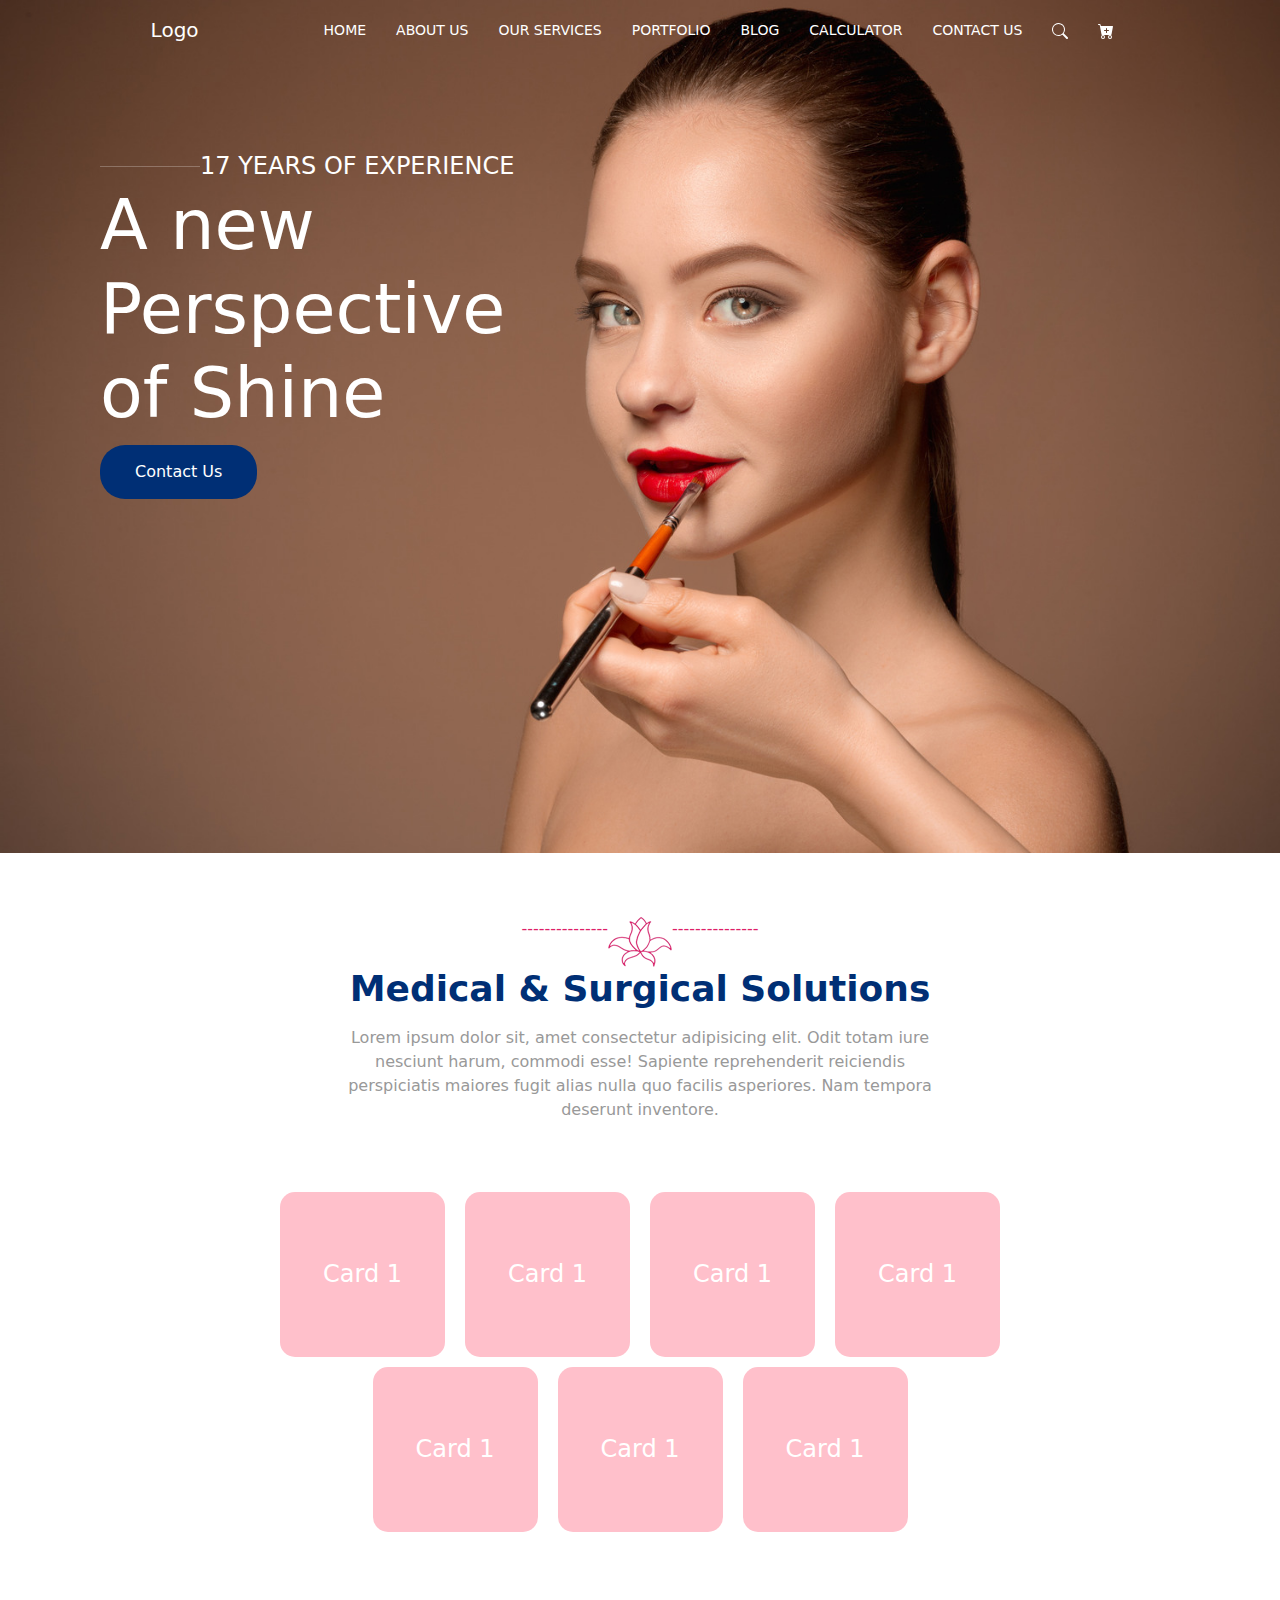
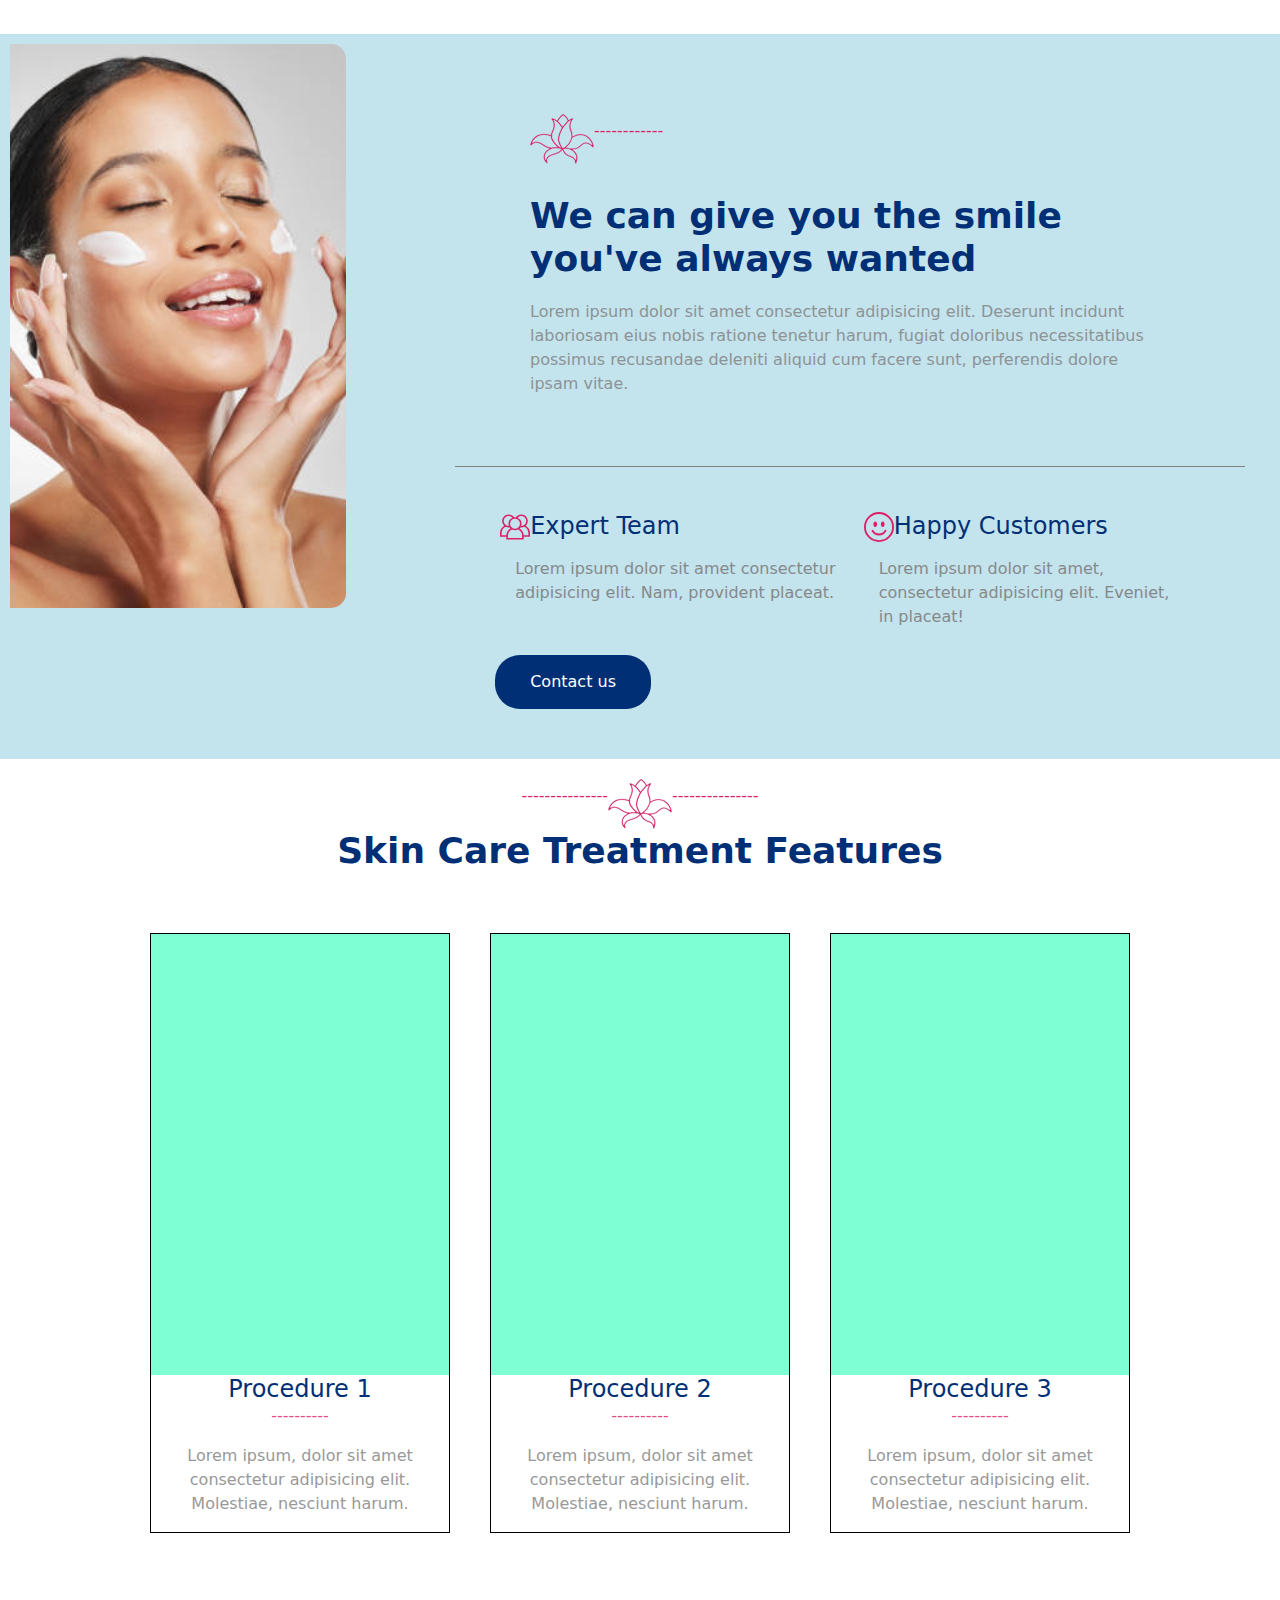
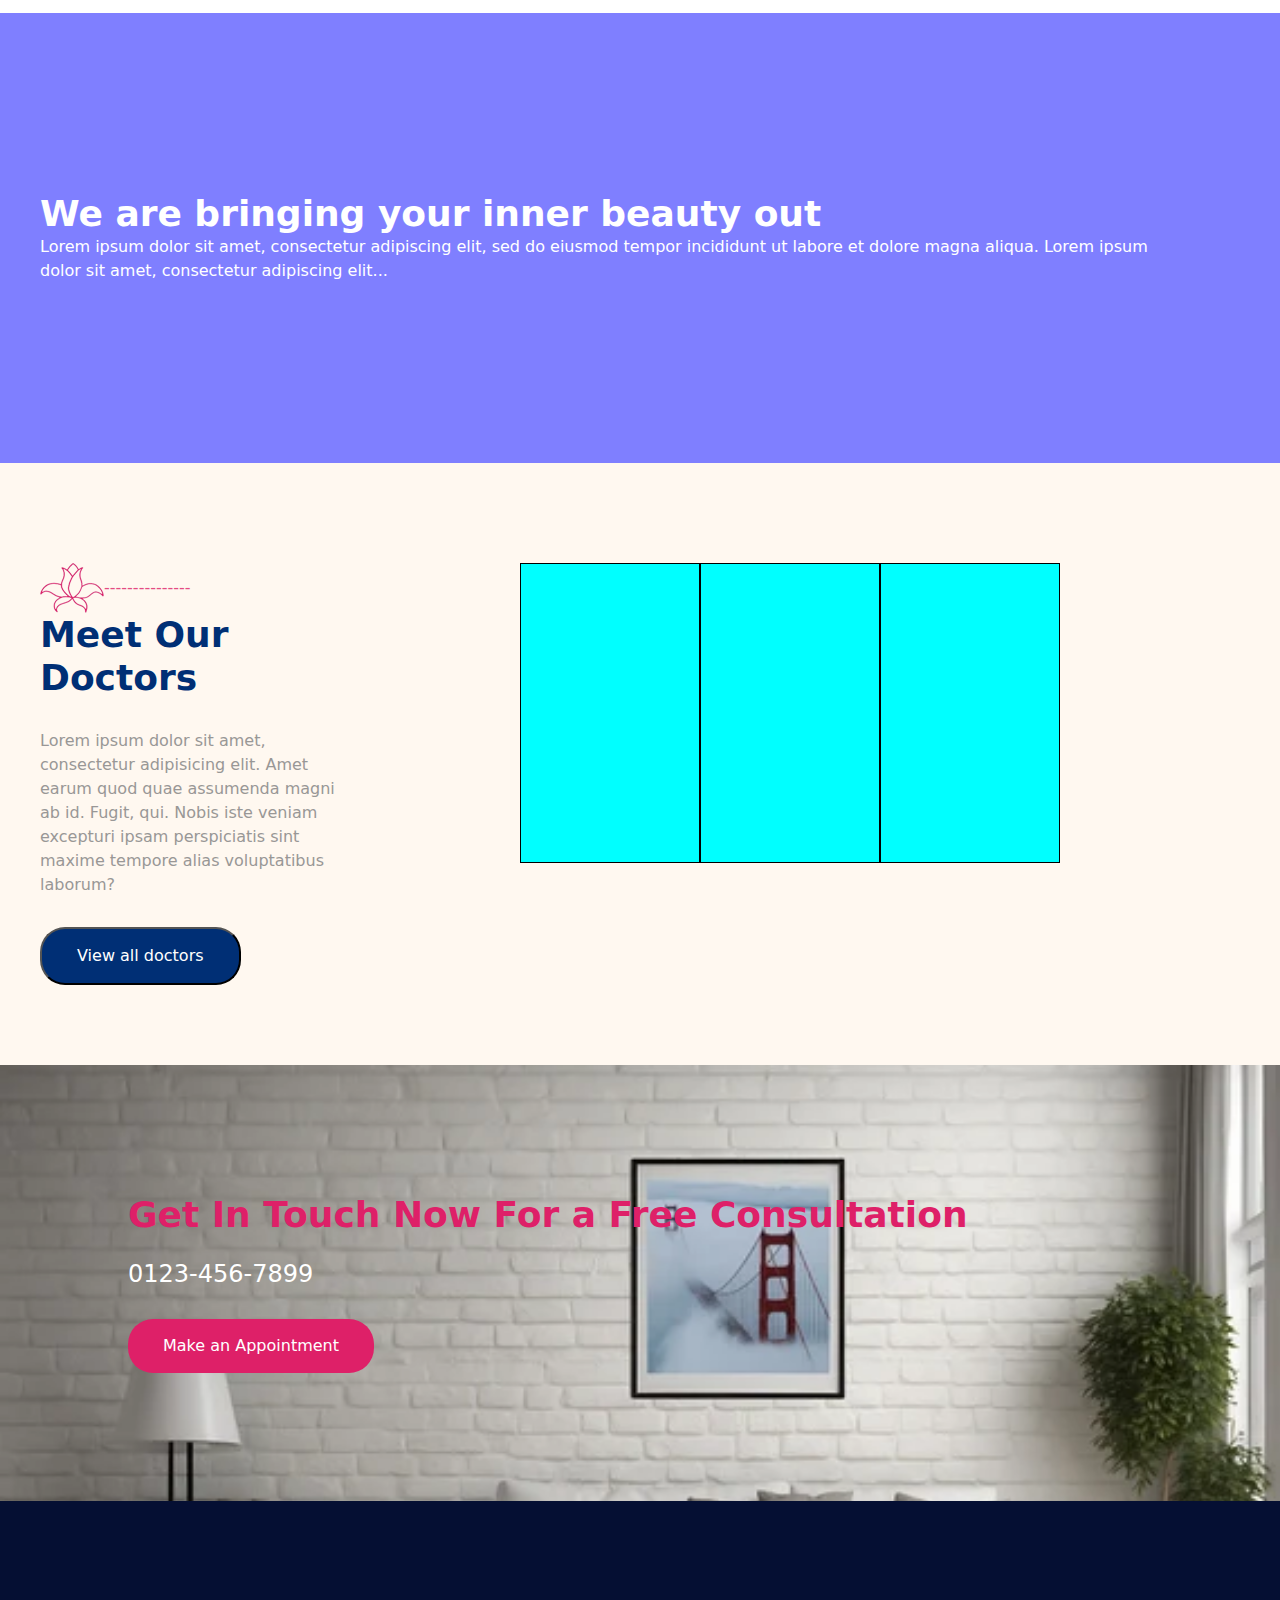
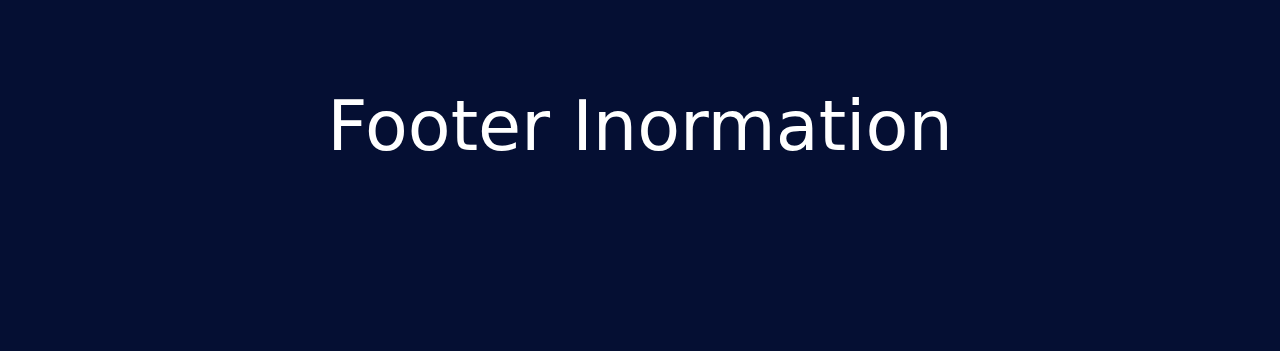
==== Medical Website Projecg/pages/home.html @ 223c31e1 "Add files via upload" ====
<!DOCTYPE html>
<html lang="en">

<head>
    <meta charset="UTF-8">
    <meta name="viewport" content="width=device-width, initial-scale=1.0">
    <title>HOME</title>
    <link href="https://cdn.jsdelivr.net/npm/bootstrap@5.3.3/dist/css/bootstrap.min.css" rel="stylesheet"
        integrity="sha384-QWTKZyjpPEjISv5WaRU9OFeRpok6YctnYmDr5pNlyT2bRjXh0JMhjY6hW+ALEwIH" crossorigin="anonymous">
    <link rel="stylesheet" href="../styles/home.css">
</head>

<body>
    <div class="header">
        <div class="navigation" id="navigation">
            <div class="nav-logo">
                <h2>Logo</h2>
            </div>
            <a href="" class="collapse-button" id="toggleButton" role="Button" data-bs-toggle="collapse"
                data-bs-target="#nav-bar" aria-expanded="false" aria-controls="nav-bar">
                <img src="../images/list.svg" alt="">
            </a>
            <div class="nav-bar collapse" id="nav-bar">
                <li class="nav-link">
                    <a href="">HOME</a>
                </li>
                <li class="nav-link">
                    <a href="">ABOUT US</a>
                </li>
                <li class="nav-link">
                    <a href="">OUR SERVICES</a>
                </li>
                <li class="nav-link">
                    <a href="">PORTFOLIO</a>
                </li>
                <li class="nav-link">
                    <a href="">BLOG</a>
                </li>
                <li class="nav-link">
                    <a href="">CALCULATOR</a>
                </li>
                <li class="nav-link">
                    <a href="">CONTACT US</a>
                </li>
                <li class="nav-link">
                    <a href=""><img src="../images/search .svg" alt=""></a>
                </li>
                <li class="nav-link">
                    <a href=""><img src="../images/cart-plus-fill.svg" alt=""></a>
                </li>
            </div>
        </div>
        <div class="hero-img">
            <img src="../images/header-hero.jpg" alt="">
        </div>
        <div class="hero-content">
            <div class="hero-headers">
                <div class="pattern">
                    <hr>
                    <h3>17 YEARS OF EXPERIENCE</h3>
                </div>
                <h1>
                    A new <br>Perspective <br> <span>of Shine</span>
                </h1>
                <button class="contact-us">Contact Us</button>
            </div>
        </div>
    </div>
    <div class="medical-surgery">
        <div class="medical-headings">
            <div class="medical-pattern">
                <p>---------------</p>
                <img src="../images/title-picture.png" alt="">
                <p>---------------</p>
            </div>
            <h2>Medical & Surgical Solutions</h2>
            <p class="med-head-p">Lorem ipsum dolor sit, amet consectetur adipisicing elit. Odit totam iure nesciunt
                harum, commodi esse! Sapiente reprehenderit reiciendis perspiciatis maiores fugit alias nulla quo
                facilis asperiores. Nam tempora deserunt inventore.</p>
        </div>
        <div class="medical-cards">
            <div class="medical-card">
                <h3>Card 1</h3>
            </div>
            <div class="medical-card">
                <h3>Card 1</h3>
            </div>
            <div class="medical-card">
                <h3>Card 1</h3>
            </div>
            <div class="medical-card">
                <h3>Card 1</h3>
            </div>
            <div class="medical-card">
                <h3>Card 1</h3>
            </div>
            <div class="medical-card">
                <h3>Card 1</h3>
            </div>
            <div class="medical-card">
                <h3>Card 1</h3>
            </div>

        </div>
    </div>
    <div class="smile">
        <div class="smile-card">
            <div class="smile-picture">
                <div class="smile-picture-frame">
                </div>
            </div>
            <div class="smile-header">
                <div class="smile-pattern">
                    <img src="../images/title-picture.png" alt="">
                    <p>------------</p>

                </div>
                <div class="smile-headings">
                    <h2>We can give you the smile you've always wanted</h2>
                    <p>Lorem ipsum dolor sit amet consectetur adipisicing elit. Deserunt incidunt laboriosam eius nobis
                        ratione tenetur harum, fugiat doloribus necessitatibus possimus recusandae deleniti aliquid cum
                        facere sunt, perferendis dolore ipsam vitae.
                    <p>
                </div>
            </div>
            <div class="smile-footer">
                <div class="smile-footer-content">
                    <div class="expert-team">
                        <span><h3><img src="../images/team-svgrepo-com.svg" alt="">Expert Team</h3></span>
                        <p>Lorem ipsum dolor sit amet consectetur adipisicing elit. Nam, provident placeat.</p>
                    </div>
                    <div class="happy-customers">
                        <span><h3><img src="../images/emoji-smile.svg" alt="">Happy Customers</h3></span>                        <p>Lorem ipsum dolor sit amet, consectetur adipisicing elit. Eveniet, in placeat!</p>
                    </div>
                </div>
                <button>Contact us</button>
            </div>
        </div>
    </div>
    <div class="skincare">
        <div class="skincare-heading">
            <div class="skincare-pattern">
                <p>---------------</p>
                <img src="../images/title-picture.png" alt="">
                <p>---------------</p>
            </div>
            <h2>Skin Care Treatment Features</h2>
        </div>
        <div class="skincare-cards">
            <div class="skincare-card">
                <div class="skincare-image"></div>
                <h3>Procedure 1</h3>
                <p style="color:#de2068">----------</p>
                <p>Lorem ipsum, dolor sit amet consectetur adipisicing elit. Molestiae, nesciunt harum.</p>
            </div>
            <div class="skincare-card">
                <div class="skincare-image"></div>
                <h3>Procedure 2</h3>
                <p style="color:#de2068">----------</p>
                <p>Lorem ipsum, dolor sit amet consectetur adipisicing elit. Molestiae, nesciunt harum.</p>
            </div>
            <div class="skincare-card">
                <div class="skincare-image"></div>
                <h3>Procedure 3</h3>
                <p style="color:#de2068">----------</p>
                <p>Lorem ipsum, dolor sit amet consectetur adipisicing elit. Molestiae, nesciunt harum.</p>
            </div>
        </div>
    </div>
    <div class="inner-beauty">
        <h2>We are bringing your inner beauty out</h2>
        <p>Lorem ipsum dolor sit amet, consectetur adipiscing elit, sed do eiusmod tempor incididunt ut labore et dolore magna aliqua. Lorem ipsum dolor sit amet, consectetur adipiscing elit...</p>
    </div>
    <div class="our-doctors">
        <div class="our-doctors-header">
            <div class="our-doctors-pattern">
                <img src="../images/title-picture.png" alt="">
                <p>---------------</p>
            </div>
            <h2>Meet Our Doctors</h2>
            <p>Lorem ipsum dolor sit amet, consectetur adipisicing elit. Amet earum quod quae assumenda magni ab id. Fugit, qui. Nobis iste veniam excepturi ipsam perspiciatis sint maxime tempore alias voluptatibus laborum?</p>
            <button>View all doctors</button>
        </div>
        <div class="our-doctors-images">
            <div class="doctor-image">
                
            </div>
            <div class="doctor-image">

            </div>
            <div class="doctor-image">

            </div>
        </div>
    </div>
    <!-- <div class="latest-news">LATEST NEWS</div> -->
    <div class="get-in-touch">
        <h2>Get In Touch Now For a Free Consultation</h2>
        <span><img src="" alt=""><h3>0123-456-7899</h3></span>
        <button>Make an Appointment</button>
    </div>
    <div class="footer">
        <h1>Footer Inormation</h1>
    </div>

    <script src="https://cdn.jsdelivr.net/npm/@popperjs/core@2.11.8/dist/umd/popper.min.js"
        integrity="sha384-I7E8VVD/ismYTF4hNIPjVp/Zjvgyol6VFvRkX/vR+Vc4jQkC+hVqc2pM8ODewa9r"
        crossorigin="anonymous"></script>
    <script src="https://cdn.jsdelivr.net/npm/bootstrap@5.3.3/dist/js/bootstrap.min.js"
        integrity="sha384-0pUGZvbkm6XF6gxjEnlmuGrJXVbNuzT9qBBavbLwCsOGabYfZo0T0to5eqruptLy"
        crossorigin="anonymous"></script>
    <script src="../js/home.js"></script>
</body>

</html>
---- Medical Website Projecg/styles/home.css ----
body,
h1,
h2,
h3,
h4,
h5,
h6,
hr
p,
a {
    padding: 0;
    margin: 0;
    color: white;
}

a {
    text-decoration: none;
}
h2{
    font-size: 44px;
}
button{
    background-color: #002f75;
}
button:hover{
    background-color:#de2068;
    transition: c 300ms;
}
.get-in-touch,
.footer {
    width: 100vw;
    height: 50vh;
}

.copy-right {
    width: 100vw;
    height: 20vh;
}

/* text-sizes, button-sizes */
@media(max-width: 576px)
{
    h1{
        font-size: 28px
    }
 
    h3{
        font-size: 15px;
    }

    button{
        border-radius: 30px;
        padding: 5px 15px;;
    }
}

@media (min-width: 576px)and (max-width: 767px){
    h1{
        font-size: 40px
    }

    h3{
        font-size: 15px;
    }

    button{
        border-radius: 25px;
        padding: 10px 25px;
    }
}

@media (min-width: 767px) and (max-width: 991px){
    h1{
        font-size: 56px;
    }

    h3{
        font-size: 20x;
    }
 
    button{
        border-radius: 25px;
        padding: 15px 30px;
    }
}

@media(min-width:991px) and (max-width: 1599px){
    h1{
        font-size: 70px;
    }
    h2{
        font-size: 36px;
    }
    h3{
        font-size: 24px;
    }
    button{
        border-radius: 25px;
        padding: 15px 35px;
    }
}

/* 991-1600*/




@media (min-width:991px) and (max-width:1599px) {

    .header,
    .medical-surgery,
    .smile,
    .skincare, 
    .our-doctors
    {
        width: 100vw;
        height: 100vh;
    }

    .inner-beauty,
    .latest-news {
        width: 100vw;
        height: 80vh;
    }
}

/* 991-1199 */
@media (min-width:767px) and (max-width:991px) {

    .header,
    .our-doctors {
        width: 100vw;
        height: 70vh;
    }

    .medical-surgery,
    .smile,
    .skincare,
    .latest-news {
        width: 100vw;
        height: 120vh;
    }

    .inner-beauty {
        width: 100vw;
        height: 80vh;
    }
}

/*  <=767*/
@media (max-width: 767px) {
    .header {
        width: 100vw;
        height: 50vh;
    }

    .medical-surgery,
    .latest-news {
        width: 100vw;
        height: 150vh;
    }

    .smile,
    .skincare {
        width: 100vw;
        height: 200vh;
    }

    .inner-beauty {
        width: 100vw;
        height: 90vh;
    }

    .our-doctors {
        width: 100vw;
        height: 120vh;
    }
}

/* Header */
.header{
    height: 100%;
    width: 100%;
    position: relative;
    display: flex;
    justify-content: center;
}

.navigation {
    position: absolute;
    display: flex;
    width: 100%;
    justify-content: center;
    transition:  300ms;
    height: 60px;
    align-items: center;
    z-index: 4;
}
.nav-logo h2{
    font-size: 20px;
}
.nav-bar {
    display: flex;
    font-size: 14px;
}

.nav-logo {
    padding-right: 110px;
}



.nav-link a {
    color: white;
    padding: 0;
}
.nav-link a:hover{
    color:#de2068;
}
.hero-img {
    position: relative;
    width: 100%;
    z-index: 0;
}
.hero-img img{
    width: 100%;
    height: 100%;
}
.hero-content{
    display: flex;
    flex-direction: column;
    position: absolute;
    top: 0;
    left: 0;
    z-index:0;
}
.hero-headers{
    width:100%;
    height: 100%;
    padding: 0; 
}
.pattern{
    display: flex;
    align-items: center;
}
.pattern hr{
    width: 100px;
}

.contact-us{
    background-color: #002f75;
    color: white;
    margin-top: 10px;
    border:none
}




@media (max-width: 1199.7px){
    .navigation{
        background-color:#de2068;
        z-index: 100;
        align-items: baseline;
        justify-content: space-between;
        padding: 10px;
    }
    .nav-bar{
        position: absolute;
        justify-self: center;
        z-index: 100;
        width: 90%;
        background-color: #002f75;
        flex-direction: column;
    }
    .nav-link{
        padding: 20px;
        border: 1px solid gray;
    }
    .hero-content{
        justify-content: baseline;
        margin-left: 30px;
    }
    .hero-headers{
        padding-right: 0;
    }
}

@media (min-width: 1200px) {
    #toggleButton {
      display: none;
    }
    #nav-bar {
      display: flex !important; 
      height: auto !important;
      visibility: visible !important;
    }
    .navigation{
        justify-content: center;
    }
    .scrolled{
        height: 90px;
        align-items: center;
        background-color: #002f75;
        width: 90%;
        position: fixed;
    }   
  }

  /* Margins Of Hero Content And Height Of Navigation */
  @media (max-width: 576px)
  {
    .navigation{
        height: 40px;
        position: fixed;
    }
    .hero-content{
        margin-top: 40px;
        padding-left: 10%;
    }
    .hero-headers{
        text-align: center;
    }
    .hero-content h1{
        font-size: 26px;
    }
    .pattern{
        justify-content: center;
    }
    .hero-headers hr{
        width: 40px;
    }
    .nav-bar{
        margin-left: 12px;
        margin-top: 30px;
        justify-self: center;
    } 
    .nav-link {
        padding: 5px 10px;
    }

  }
  @media (min-width: 576px) and (max-width:991px){
    .navigation{
        height: 60px;
        position: fixed;
    }
    .hero-content{
        margin-top: 90px;
        padding-left: 0;
    }
    .hero-headers{
        text-align: baseline;
    }
    .pattern{
        justify-content: baseline;
    }
    .hero-headers hr{
        width: 80px;
    }
    .nav-bar{
        margin-top: 50px;
        justify-self: center;
        margin-left: 20px;
    } 
    .nav-link {
        padding: 10px 15px;
    }
  }

@media (min-width: 991px) and (max-width:1200px){
    .navigation{
        height: 70px;
        position: fixed;
    }
    .hero-content{
        margin-top: 150px;
    }

    .hero-headers hr{
        width: 80px;
    }
    .nav-bar{
        margin-left: 40px;
        margin-top: 60px;
        justify-self: center;
    } 
    .nav-link {
        padding: 15px 15px;
    }
}
@media (min-width: 1200px){
    .hero-content{
        margin-top: 150px;
    }
    .hero-headers{
        width: 100%;
        padding-left: 100px;;
    } 
    .nav-link {
        padding: 15px 15px;
    }
    .navigation{
        width: 90%;
    }
}

/* Medical And Surgery */

.medical-surgery {
    display: flex;
    flex-direction: column;
    align-items: center;
    justify-content: center;
    padding: 5% 20%;
    width: 100%;
    height: 100%;
}

.medical-headings {
    height: 100%;
    display: flex;
    flex-direction: column;
    align-items: center;
    justify-content: center;
    text-align: center;   
}

.medical-headings h2 {
    color: #002f75;
    font-weight: bolder;
}

.med-head-p {
    color: gray;
    opacity: 80%;
    padding: 2% 10%;
}

.medical-pattern {
    display: flex;
    justify-content: center;
    color: #de2068;
}

.medical-cards {
    margin: 5%;
    width: 100%;
    padding: 0px;
    display: flex; /* Use flexbox layout */
    flex-wrap: wrap; /* Allow cards to wrap to the next line */
    justify-content: center; /* Center the cards within the container */
    gap: 10px 20px /* Spacing between cards */
}

.medical-card {
    background-color: pink;
    display: flex;
    justify-content: center;
    align-items: center; 
    text-align: center;
    border-radius: 15px;
}

@media (max-width: 1200px)
{
    .medical-card{
        width: 120px;
        height: 120px;
    }
}
@media(min-width: 1200px){
    .medical-card{
        width: 165px;
        height:165px
    }
}

/* smile */
.smile{
    width: 100%;
    height: 100%;
    display: flex;
    padding: 10px;
    background-color: rgba(173, 216, 230, 0.729);
}
.smile-card{
    width: 100%;
    display: grid;
   
}
.smile-picture{
    grid-area: Picture;
    width: 100%;
    margin: 0;
    height: 100%;
}
.smile-header{
    grid-area: Header;
    padding: 40px 70px;
}
.smile-footer{
    grid-area: Footer;
    padding: 40px;
}
.smile-pattern{
    display: flex;
    align-items: center;
    margin: 30px;
}
.smile-headings{
    margin: 30px;
}
.smile-headings h2{
    color:#002f75;
    font-weight: bold;
    margin: 20px 0;
}
.smile-headings p{
    color: grey;
    opacity: 80%;
}
.smile-pattern p{
    color:#de2068;
}
.smile-footer{
    border-top: 1px solid grey;
    margin: 0 3%;
}
.smile-footer-content{
    display: flex;
}
.smile-footer-content h3{
    color: #002f75;
    margin: 5px;
}
.smile-footer-content p{
    color: grey;
    opacity: 90%;
    padding: 10px 20px;
}
.smile-footer button{
    border: none;
    color: white;
}
.smile-picture-frame{
    background-image:url(../images/smile-hero.jpg);
    background-size: cover;
    background-position: center;
    background-repeat: no-repeat;
    border-top-left-radius: 0;
    border-bottom-left-radius: 0;
    border-top-right-radius: 15px;
    border-bottom-right-radius: 15px;
}

@media (min-width: 991px) and (max-width: 1599px){
    .smile-card{
        grid-template-areas: "Picture Header"
                            "Picture Footer";
        grid-template-columns: 1fr 2fr;
    }
    .smile-picture-frame{
        width: 80%;
        height: 80%;
    }
}
@media (min-width: 776px) and (max-width: 991px){
    .smile-card{
        grid-template-areas: "Picture"
                            "Header"
                            "Footer";
        grid-template-rows: 1fr 1fr 1fr;
    }
    .smile-picture-frame{
        width: 40%;
        height: 100%;
    }
    .smile-picture{
        display: flex;
        justify-content: center;
    }
}


@media (min-width: 500px) and (max-width: 776px){
    .smile-card{
        grid-template-areas: "Picture"
                            "Header"
                            "Footer";
        grid-template-rows: 1fr 1fr 1fr;
    }
    .smile-picture-frame{
        width: 70%;
        height: 100%;
    }
    .smile-header{
        margin:0;
        padding:0;
    }
    .smile-footer-content{
        flex-wrap: wrap;
    }
}

@media (max-width:500px){
    .smile-card{
        grid-template-areas: "Picture"
                            "Header"
                            "Footer";
        grid-template-rows: 1fr 2fr 2fr;
    }
    .smile-picture-frame{
        width: 90%;
        height: 100%;
    }
    .smile-header{
        margin:0;
        padding:0;
    }
    .smile-footer-content{
        flex-wrap: wrap;
    }
}

/* skin care */

.skincare{
    width: 100%;
    height: 100%;
    padding: 20px;
    display: flex;
    flex-direction: column;
    align-items: center;
    justify-content: center;
}
.skincare-pattern{
    display: flex;
    justify-content: center;
    align-items: center;
    color: #de2068;
}
.skincare-heading h2{
    color:#002f75;
    font-weight: bold;
}
.skincare-cards{
    margin: 20px;
    display: flex;
    justify-content: center;
    flex-wrap: wrap;
}
.skincare-image{
    width: 100%;
    height: 100%;
    background-color: aquamarine;
}
.skincare-card{
    display: flex;
    flex-direction: column;
    padding:0px;
    margin: 40px 20px;
    text-align: center;
    align-items: center;
    justify-content: center;
    width: 300px;
    height: 600px;
    border: 1px solid black;
}
.skincare-card h3{
    color: #002f75;
}
.skincare-card p{
    color: grey;
    opacity: 80%;
}
/* inner beauty */
.inner-beauty{
    position: relative;
    height: 50vh; /* Set the desired height of the div */
    background-image: url(../images/scrollable.png); /* Replace with your image URL */
    background-size: cover; /* Ensure the image covers the entire div */
    background-attachment: fixed; /* Keep the background fixed while scrolling */
    background-position: center; /* Center the background image */
    color: white; /* Text color */
    display: flex; /* Center content */
    flex-direction: column;
    justify-content: center;
    align-items: baseline   ;
}
.inner-beauty::before{
    content: ""; /* Create an empty pseudo-element */
    position: absolute; /* Position it absolutely */
    top: 0; /* Cover the top */
    left: 0; /* Cover the left */
    right: 0; /* Cover the right */
    bottom: 0; /* Cover the bottom */
    background-color:  rgba(0, 0, 255, 0.5); /* Blue overlay with 50% opacity */
    z-index: 1; /* Ensure the overlay is above the background */
}
.inner-beauty h2{
    z-index: 3;
    display: block;
    margin-left: 40px;
    justify-content: baseline;
    font-weight: bold;
}
.inner-beauty p{
    z-index: 2;
    margin: 0;
    margin-right: 10%;
}
/* Our Docotors */

.our-doctors{
    display: grid;
    background-color:rgb(255, 248, 240);
    height: 100%;
    width: 100%;
    padding: 80px 40px;
    align-content: center;
}
.our-doctors-header{
    grid-area: Header;
    margin: 20px 0 0 0;
    align-items: center;
    justify-content: baseline;
}
.our-doctors-header h2{
    color: #002f75;
    font-weight: bold;
}
.our-doctors-header p{
    color: grey;
    opacity: 80%;
    margin: 30px 0 30px 0;
}
.our-doctors-header button{
    color: white;
}

.our-doctors-pattern p{
    margin: 0;
    color:#de2068;
}
.our-doctors-pattern{
    color: #de2068;
    display: flex;  
    align-items: center;
}
.our-doctors-images{
    display: flex;
    flex-wrap: wrap;
    grid-area: Images;
    justify-content: center;
    margin: 20px 0;
    row-gap: 40px;
}
.doctor-image{
    border: 1px solid black;
    height: 300px;;
    background-color: aqua;
    gap: 0 5%
}


@media (max-width: 510px){
    .our-doctors{
        grid-template-areas: "Header"
                            "Images";
        grid-template-columns: 1fr;
        grid-template-rows: 1fr 3fr;
    }
    .doctor-image{
        width: 100%;
        margin: 0 20%;
    }
    .our-doctors-images{
        flex-wrap: wrap;
        column-gap: 10px;
    }
}

@media  (min-width: 510px) and (max-width: 991px){
    .our-doctors{
        grid-template-areas: "Header"
                            "Images";
        grid-template-columns: 1fr;
        grid-template-rows: 1fr 1fr;
    }
    .our-doctors-images{
        flex-wrap: nowrap;
    }
    .doctor-image{
        width: 30%;
    }
}
@media(min-width: 991px) and (max-width: 1599px){
    .our-doctors{
        grid-template-areas: "Header Images";
        grid-template-columns: 1fr 3fr;
    }
    .doctor-image{
        width: 20%;
    }
}
/* get-in-touch */
.get-in-touch{
    padding:  10%;
    height: 100%;
    box-sizing: border-box;
    background-image: url(../images/get-in-touch.webp);
    background-repeat: no-repeat;
    background-size: cover;
}
.get-in-touch h2{
    color: #de2068;
    font-weight: bold;
}
.get-in-touch span{
    margin: 30px 0;
}
.get-in-touch button{
    margin-top: 30px;;
    border: none;
    background-color: #de2068;
    color: white;
}
/* footer */
.footer{
    display: flex;
    background-color: #050F33;
    align-items: center;
    justify-content: center;
}
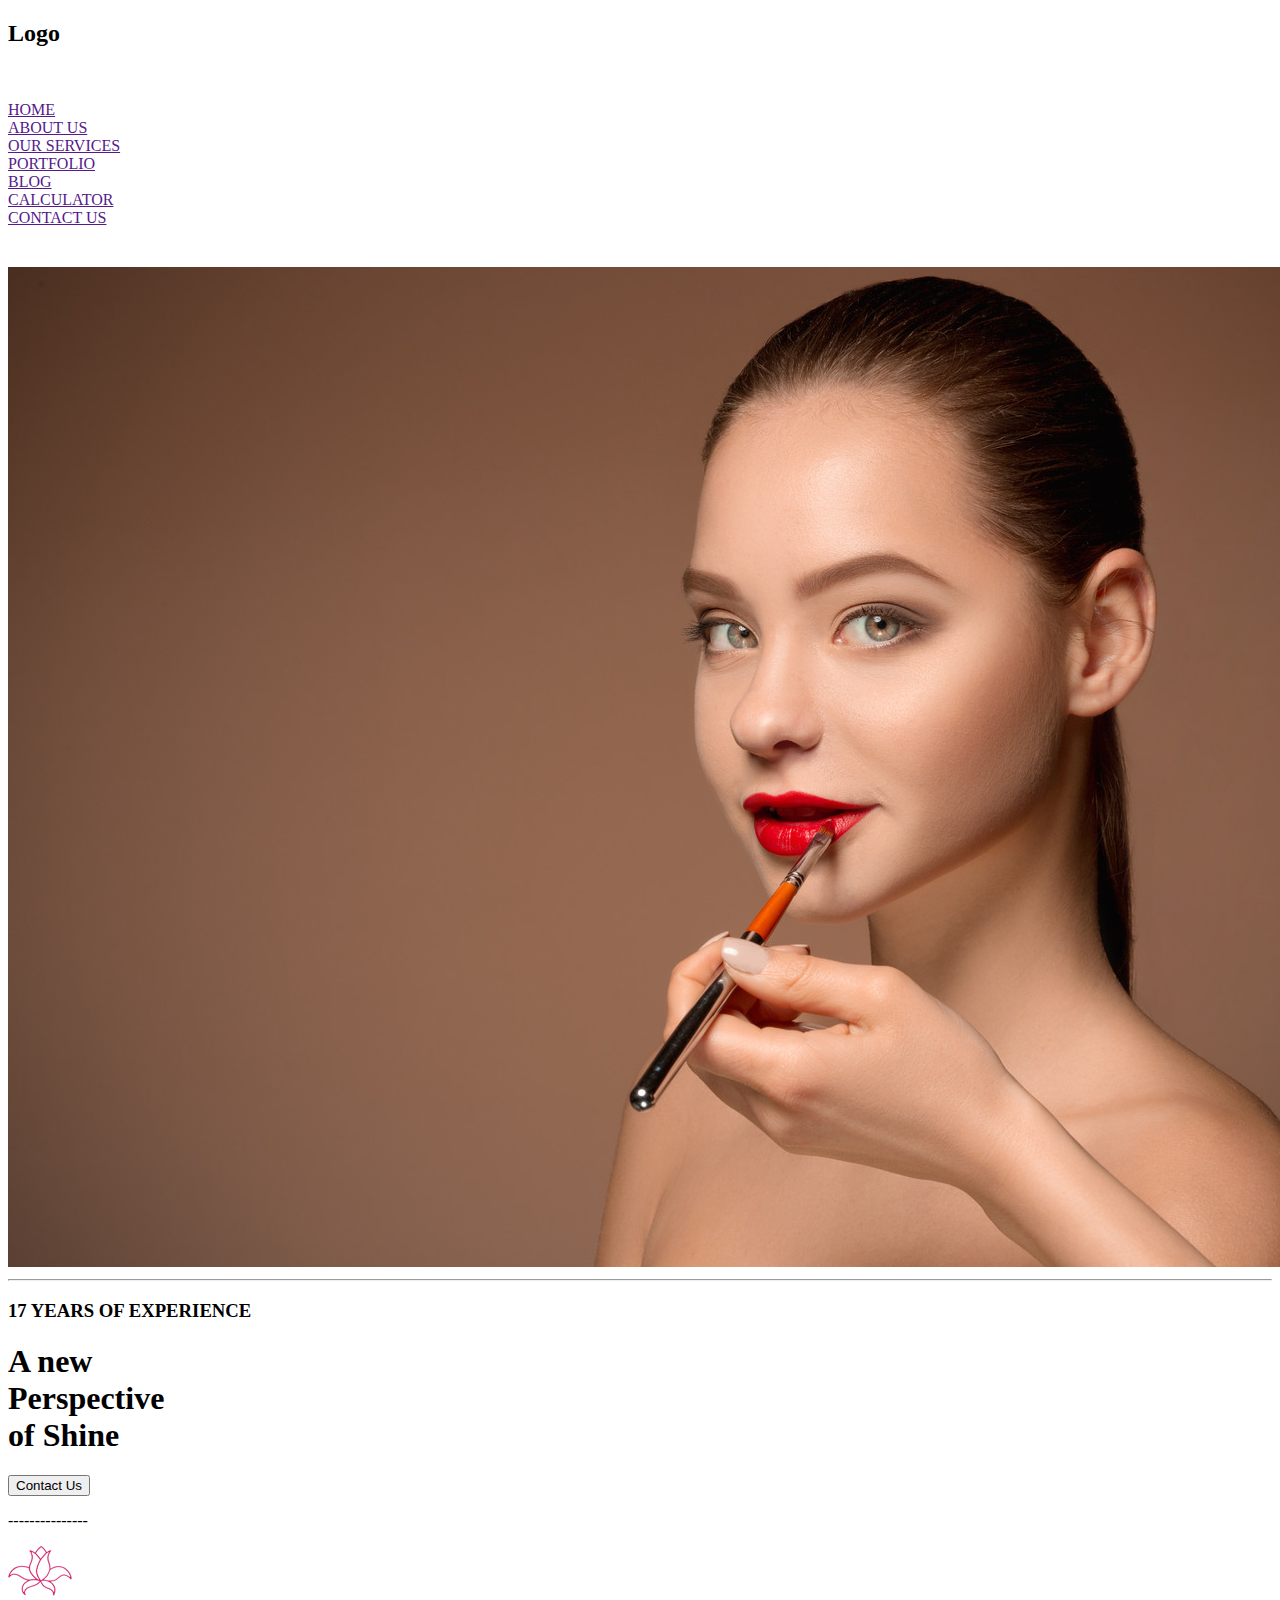
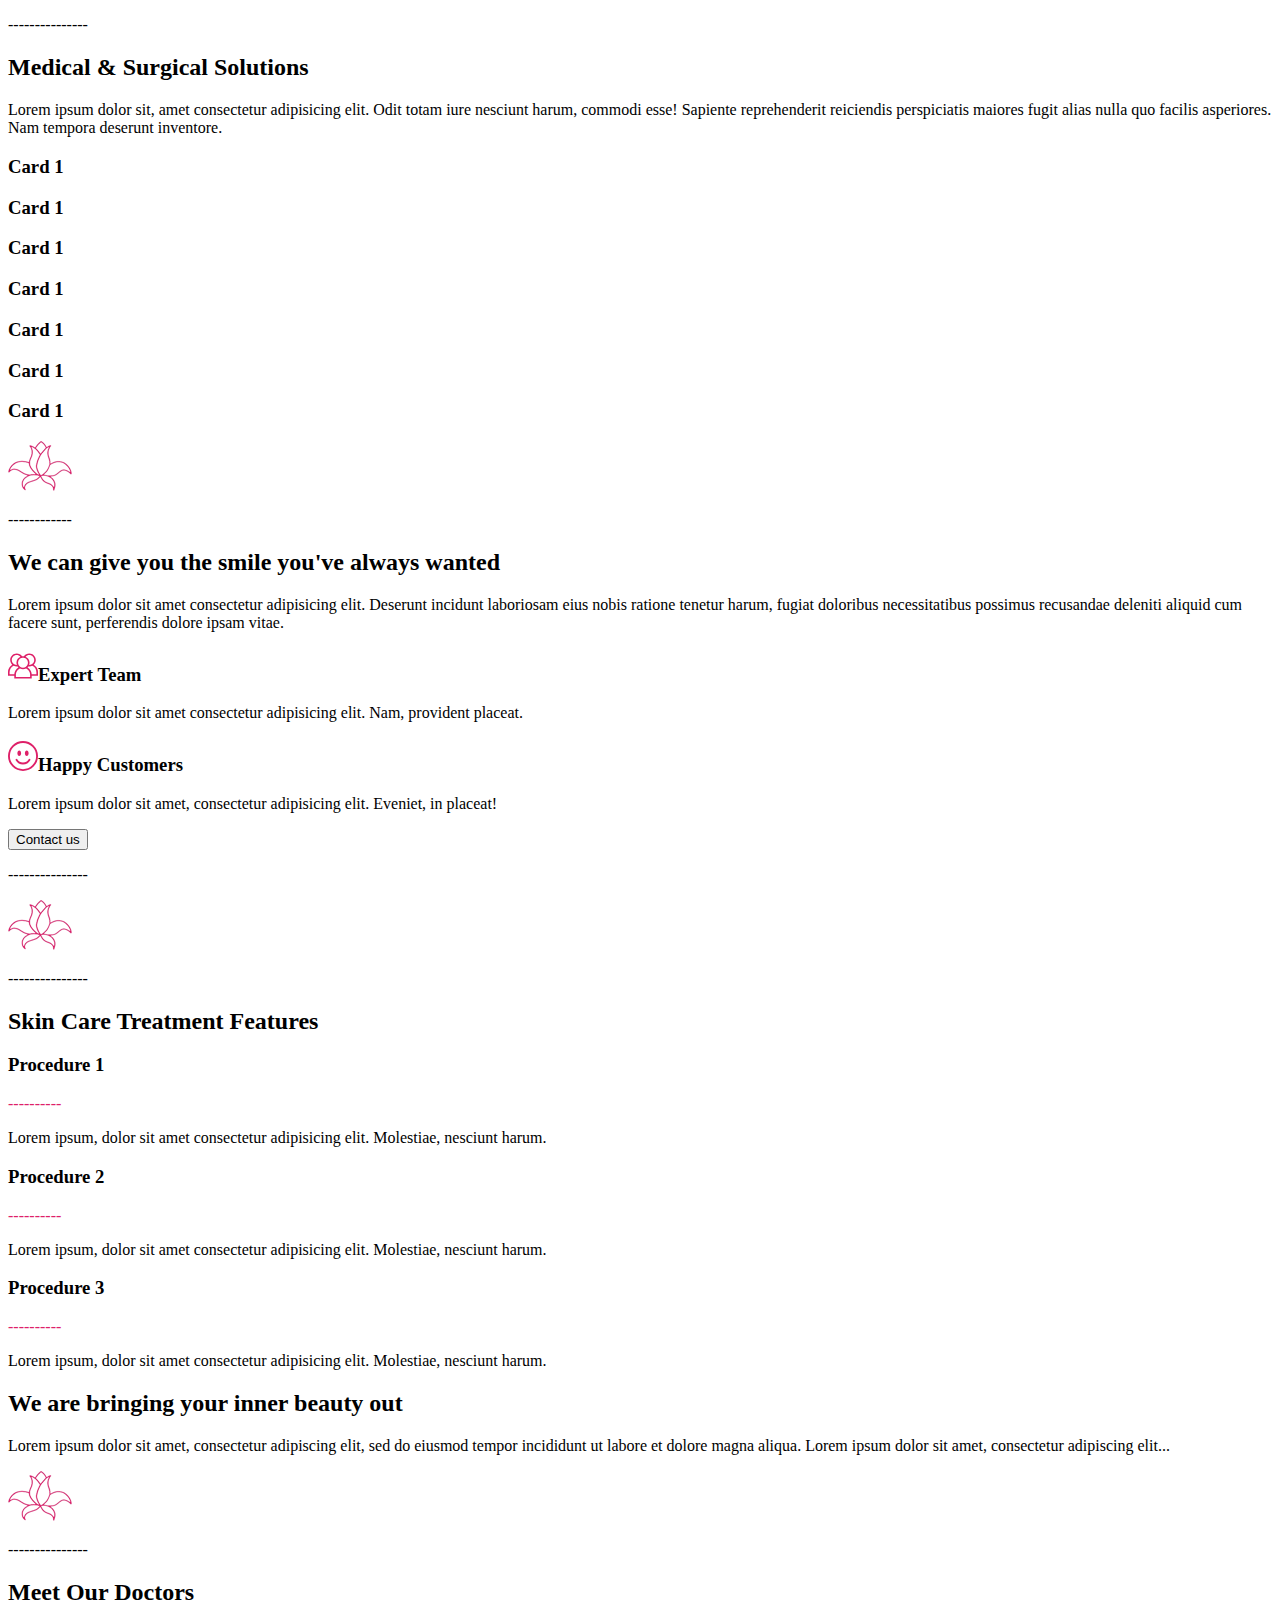
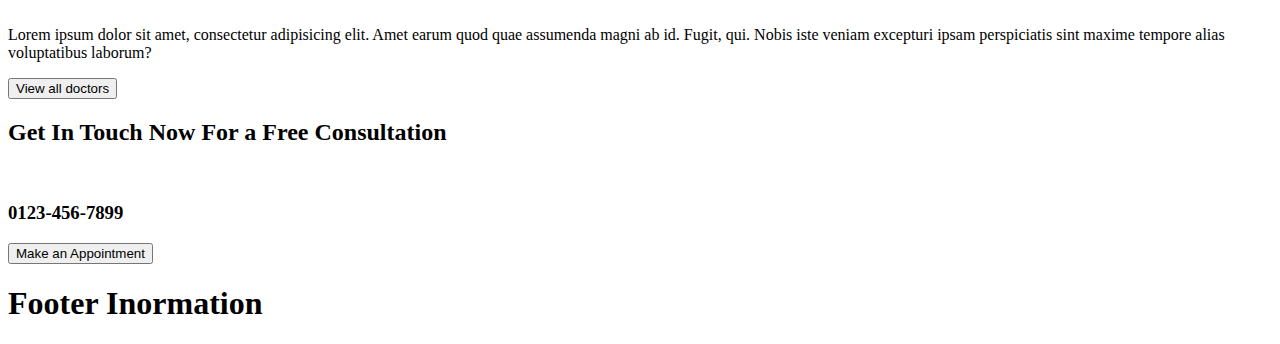
==== commit 62cd44c2: "Add files via upload" ====
--- a/Medical Website Projecg/pages/home.html
+++ b/Medical Website Projecg/pages/home.html
@@ -5,9 +5,9 @@
     <meta charset="UTF-8">
     <meta name="viewport" content="width=device-width, initial-scale=1.0">
     <title>HOME</title>
-    <link href="https://cdn.jsdelivr.net/npm/bootstrap@5.3.3/dist/css/bootstrap.min.css" rel="stylesheet"
+    <link href="https://cdn.jsdelivr.net/npm/bootstrap@5.3.3/dist/css/bootstrap.min" rel="stylesheet"
         integrity="sha384-QWTKZyjpPEjISv5WaRU9OFeRpok6YctnYmDr5pNlyT2bRjXh0JMhjY6hW+ALEwIH" crossorigin="anonymous">
-    <link rel="stylesheet" href="../styles/home.css">
+    <link rel="stylesheet" href="../styles/home">
 </head>
 
 <body>
@@ -203,13 +203,13 @@
         <h1>Footer Inormation</h1>
     </div>
 
-    <script src="https://cdn.jsdelivr.net/npm/@popperjs/core@2.11.8/dist/umd/popper.min.js"
+    <script src="https://cdn.jsdelivr.net/npm/@popperjs/core@2.11.8/dist/umd/popper.min"
         integrity="sha384-I7E8VVD/ismYTF4hNIPjVp/Zjvgyol6VFvRkX/vR+Vc4jQkC+hVqc2pM8ODewa9r"
         crossorigin="anonymous"></script>
-    <script src="https://cdn.jsdelivr.net/npm/bootstrap@5.3.3/dist/js/bootstrap.min.js"
+    <script src="https://cdn.jsdelivr.net/npm/bootstrap@5.3.3/dist/js/bootstrap.min"
         integrity="sha384-0pUGZvbkm6XF6gxjEnlmuGrJXVbNuzT9qBBavbLwCsOGabYfZo0T0to5eqruptLy"
         crossorigin="anonymous"></script>
-    <script src="../js/home.js"></script>
+    <script src="../js/home"></script>
 </body>
 
 </html>